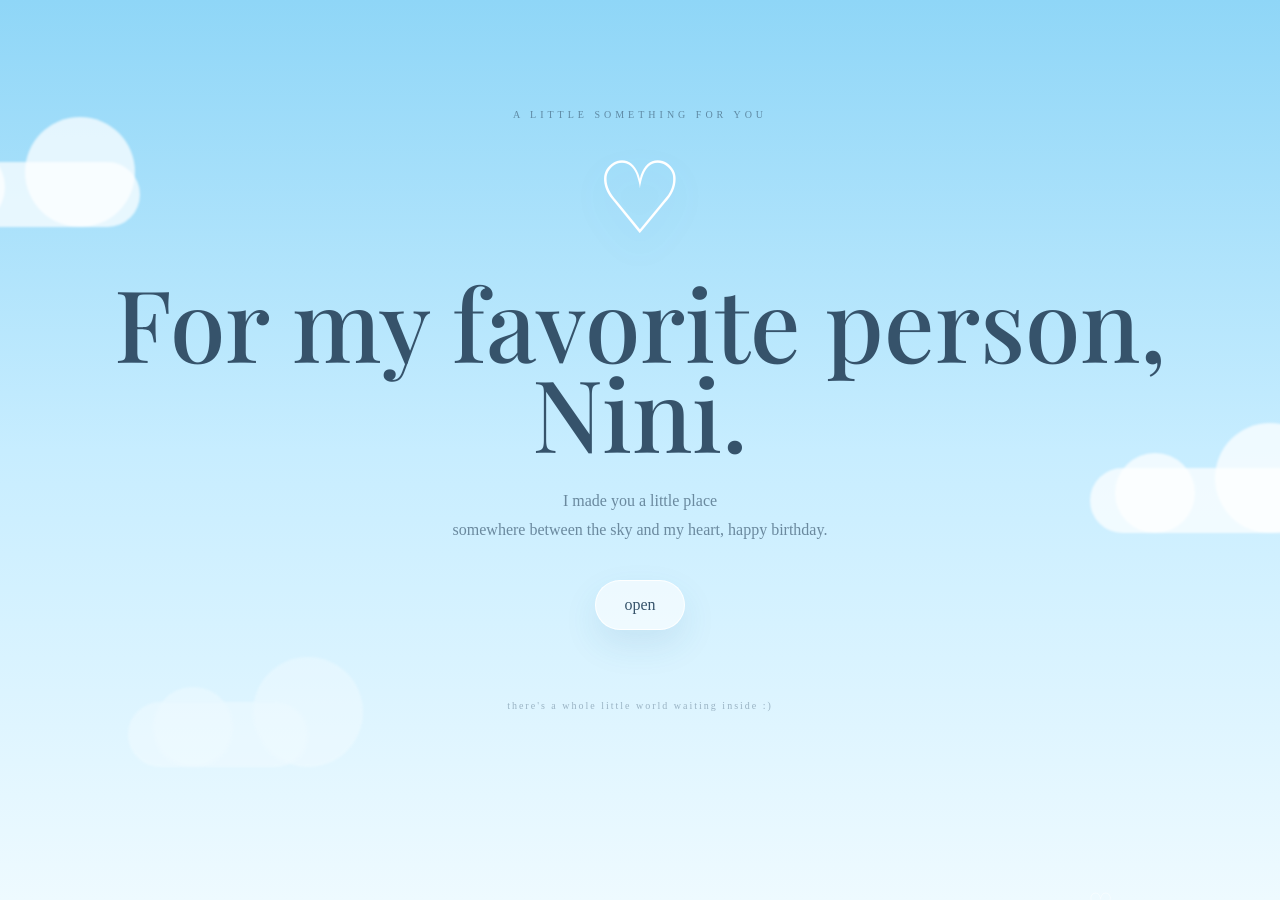
==== index.html @ b7150b72 "Add files via upload" ====
<!DOCTYPE html>
<html lang="en">
<head>
    <meta charset="UTF-8">
    <meta name="viewport" content="width=device-width, initial-scale=1.0">

    <title>Dearest, Nini.</title>

    <link rel="preconnect" href="https://fonts.googleapis.com">
    <link rel="preconnect" href="https://fonts.gstatic.com" crossorigin>

    <link href="https://fonts.googleapis.com/css2?family=DM+Sans:wght@400;500;600&family=Playfair+Display:ital,wght@400;500;600&display=swap" rel="stylesheet">

    <link rel="stylesheet" href="style.css">
</head>

<body class="opening-page">

    <div class="sky-background">
        <div class="cloud cloud-a"></div>
        <div class="cloud cloud-b"></div>
        <div class="cloud cloud-c"></div>
    </div>




    <main class="opening">

        <p class="tiny-text">a little something for you</p>

        <div class="opening-heart">
            ♡
        </div>

        <h1>
            For my favorite person,<br>
            Nini.
        </h1>

        <p class="opening-subtitle">
            I made you a little place<br>
            somewhere between the sky and my heart, happy birthday.
        </p>


        <a href="songs.html" class="open-button">
            open 
        </a>

        <p class="scroll-hint">
            there's a whole little world waiting inside :)
        </p>

    </main>


    <div class="floating-hearts">
        <span>♡</span>
        <span>♡</span>
        <span>♡</span>
    </div>

</body>
</html>
---- style.css ----
/* ========================================
   RESET
======================================== */

* {
    margin: 0;
    padding: 0;
    box-sizing: border-box;
}

html {
    scroll-behavior: smooth;
}

body {
    min-height: 100vh;

    font-family: "DM Sans", sans-serif;

    color: #183b56;

    background:
        linear-gradient(
            180deg,
            #91d7f7,
            #d9f3ff 65%,
            #eefaff
        );

    overflow-x: hidden;
}

a {
    color: inherit;
    text-decoration: none;
}

button {
    font-family: inherit;
    cursor: pointer;
}


/* ========================================
   SKY BACKGROUND
======================================== */

.sky-background {
    position: fixed;
    inset: 0;

    z-index: -10;

    overflow: hidden;

    background:
        linear-gradient(
            180deg,
            #8fd6f7 0%,
            #c7edff 50%,
            #eefaff 100%
        );
}

.cloud {
    position: absolute;

    width: 240px;
    height: 65px;

    border-radius: 100px;

    background: rgba(255,255,255,.62);

    filter: blur(.5px);
}

.cloud::before,
.cloud::after {
    content: "";

    position: absolute;

    border-radius: 50%;

    background: inherit;
}

.cloud::before {
    width: 100px;
    height: 100px;

    left: 45px;
    bottom: 18px;
}

.cloud::after {
    width: 75px;
    height: 75px;

    left: 125px;
    bottom: 12px;
}

.cloud-a {
    top: 18%;
    left: -100px;

    animation:
        cloudMove 38s linear infinite;
}

.cloud-b {
    top: 52%;
    right: -120px;

    width: 310px;

    animation:
        cloudMoveReverse 45s linear infinite;
}

.cloud-c {
    top: 78%;
    left: 10%;

    width: 180px;

    opacity: .4;

    animation:
        cloudMove 55s linear infinite;
}

@keyframes cloudMove {

    from {
        transform: translateX(-20vw);
    }

    to {
        transform: translateX(120vw);
    }

}

@keyframes cloudMoveReverse {

    from {
        transform: translateX(20vw);
    }

    to {
        transform: translateX(-120vw);
    }

}


/* ========================================
   TYPOGRAPHY
======================================== */

h1,
h2,
h3 {
    font-family: "Playfair Display", serif;

    font-weight: 500;
}

.tiny-text {
    text-transform: uppercase;

    letter-spacing: 4px;

    font-size: 10px;

    opacity: .6;
}

.page-heading {
    margin-bottom: 50px;
}

.page-heading > p:first-child {
    text-transform: uppercase;

    letter-spacing: 3px;

    font-size: 11px;

    opacity: .6;

    margin-bottom: 20px;
}

.page-heading h1 {
    font-size: clamp(45px, 7vw, 75px);

    line-height: .98;
}

.page-heading small {
    display: block;

    margin-top: 20px;

    opacity: .55;
}

.center {
    text-align: center;
}


/* ========================================
   NAVIGATION
======================================== */

nav {
    position: relative;

    z-index: 20;

    width: 90%;
    max-width: 1200px;

    margin: auto;

    padding: 28px 0;

    display: flex;

    justify-content: space-between;

    align-items: center;
}

.logo {
    font-family: "Playfair Display", serif;

    font-size: 22px;

    font-style: italic;
}

.page-number {
    font-size: 10px;

    letter-spacing: 2px;

    opacity: .5;
}


/* ========================================
   OPENING PAGE
======================================== */

.opening-page {
    min-height: 100vh;
}

.opening {
    min-height: calc(100vh - 80px);

    display: flex;

    flex-direction: column;

    justify-content: center;

    align-items: center;

    text-align: center;

    padding: 30px;
}

.opening-heart {
    margin: 20px 0;

    font-size: 100px;

    color: white;

    animation:
        floatHeart 4s ease-in-out infinite;

    text-shadow:
        0 15px 40px rgba(46,130,170,.2);
}

@keyframes floatHeart {

    0%,100% {
        transform: translateY(0);
    }

    50% {
        transform: translateY(-15px);
    }

}

.opening h1 {
    font-size: clamp(55px, 8vw, 100px);

    line-height: .9;
}

.opening-subtitle {
    margin-top: 30px;

    line-height: 1.8;

    opacity: .65;
}

.open-button {
    margin-top: 35px;

    padding: 15px 28px;

    border-radius: 50px;

    background: rgba(255,255,255,.6);

    border: 1px solid rgba(255,255,255,.9);

    box-shadow:
        0 15px 35px rgba(40,110,150,.1);

    transition: .3s;
}

.open-button:hover {
    background: white;

    transform: translateY(-4px);
}

.scroll-hint {
    margin-top: 70px;

    font-size: 10px;

    letter-spacing: 2px;

    opacity: .4;
}


/* ========================================
   FLOATING HEARTS
======================================== */

.floating-hearts span {
    position: fixed;

    color: rgba(255,255,255,.65);

    font-size: 28px;

    animation:
        floatUp 8s linear infinite;
}

.floating-hearts span:nth-child(1) {
    left: 15%;
    bottom: -30px;
}

.floating-hearts span:nth-child(2) {
    left: 70%;
    bottom: -40px;

    animation-delay: 3s;
}

.floating-hearts span:nth-child(3) {
    left: 85%;
    bottom: -20px;

    animation-delay: 5s;
}

@keyframes floatUp {

    from {
        transform: translateY(0);
        opacity: 0;
    }

    20% {
        opacity: .7;
    }

    100% {
        transform: translateY(-100vh);
        opacity: 0;
    }

}


/* ========================================
   LETTER
======================================== */

.letter-page {
    min-height: calc(100vh - 90px);

    display: flex;

    flex-direction: column;

    align-items: center;

    justify-content: center;

    padding: 60px 20px;
}

.letter-paper {
    width: min(700px, 95%);

    padding: 65px;

    background:
        rgba(255,255,255,.75);

    box-shadow:
        0 35px 80px rgba(39,111,150,.13);

    position: relative;

    animation:
        paperAppear 1s ease;
}

@keyframes paperAppear {

    from {
        opacity: 0;
        transform: translateY(30px) rotate(-1deg);
    }

    to {
        opacity: 1;
        transform: translateY(0) rotate(0);
    }

}

.paper-decoration {
    position: absolute;

    top: 25px;
    right: 30px;

    font-size: 28px;

    color: #68b6dc;
}

.letter-date {
    text-transform: uppercase;

    letter-spacing: 3px;

    font-size: 9px;

    opacity: .45;
}

.letter-paper h1 {
    font-size: 50px;

    margin: 30px 0;
}

.letter-content p {
    line-height: 2;

    opacity: .7;

    margin-bottom: 20px;
}

.signature {
    margin-top: 40px;

    font-family: "Playfair Display", serif;

    font-style: italic;

    font-size: 20px;
}

.next-page {
    margin-top: 60px;
    font-size: 12px;
    letter-spacing: 2px;
    opacity: .65;
    transition: .3s;
    
    /* Tambahkan dua baris ini agar teks ke tengah */
    display: block;
    text-align: center;
}

.next-page:hover {
    opacity: 1;
    transform: translateX(5px); /* Efek geser ke kanan saat di-hover tetap jalan */
}


/* ========================================
   SONG PAGE
======================================== */

.song-page {
    width: min(1100px, 90%);

    margin: auto;

    padding: 70px 0 100px;
}

.record-player {
    display: grid;

    grid-template-columns: 1fr 1fr;

    gap: 70px;

    align-items: center;

    padding: 50px;

    background: rgba(255,255,255,.38);

    border: 1px solid rgba(255,255,255,.75);

    border-radius: 30px;

    backdrop-filter: blur(15px);

    box-shadow:
        0 30px 70px rgba(35,105,145,.1);
}


/* TURNTABLE */

.turntable {
    min-height: 430px;

    position: relative;

    display: flex;

    align-items: center;

    justify-content: center;
}

.vinyl {
    width: 340px;
    height: 340px;

    border-radius: 50%;

    position: relative;

    background:
        repeating-radial-gradient(
            circle,
            #152c39 0px,
            #152c39 2px,
            #273e49 3px,
            #152c39 5px
        );

    box-shadow:
        0 25px 50px rgba(0,0,0,.25);
}

.vinyl.playing {
    animation:
        spin 4s linear infinite;
}

@keyframes spin {

    to {
        transform: rotate(360deg);
    }

}

.record-label {
    position: absolute;

    width: 105px;
    height: 105px;

    border-radius: 50%;

    top: 50%;
    left: 50%;

    transform: translate(-50%, -50%);

    background:
        radial-gradient(
            circle,
            #b7eaff,
            #5aaed7
        );

    border: 8px solid #1a303c;

    display: flex;

    justify-content: center;

    align-items: center;

    color: white;

    font-size: 35px;
}

.needle {
    position: absolute;

    width: 7px;
    height: 165px;

    top: 25px;
    right: 70px;

    background: #edfaff;

    border-radius: 10px;

    transform:
        rotate(25deg);

    transform-origin: top;

    box-shadow:
        2px 3px 12px rgba(0,0,0,.25);
}

.needle-head {
    position: absolute;

    bottom: -4px;
    left: -3px;

    width: 13px;
    height: 13px;

    border-radius: 50%;

    background: #3e92ba;
}


/* MUSIC INFO */

.playing-label {
    font-size: 9px;
text-align: center;
    letter-spacing: 3px;

    opacity: .5;
}

.music-info h2 {
    font-size: 40px;
text-align: center;
    margin-top: 8px;
}

#songArtist {
    opacity: .55;
text-align: center;
    margin-top: 5px;
}

.music-controls {
    display: flex;

    align-items: center;

    gap: 15px;

    justify-content: center; 

    margin: 30px 0;
}

.music-controls button {
    width: 45px;
    height: 45px;

    border-radius: 50%;

    border: 1px solid rgba(24,59,86,.2);

    background: rgba(255,255,255,.4);

    color: #183b56;
}

.music-controls .big-play {
    width: 60px;
    height: 60px;
}

.music-controls button:hover {
    background: white;

    transform: scale(1.05);
}

.track {
    display: flex;

    gap: 20px;

    padding: 16px 0;

    border-bottom:
        1px solid rgba(24,59,86,.12);

    cursor: pointer;

    transition: .3s;
}

.track > span {
    opacity: .4;

    font-size: 11px;
}

.track div {
    display: flex;

    flex-direction: column;

    gap: 3px;
}

.track strong {
    font-size: 13px;
}

.track small {
    font-size: 10px;

    opacity: .5;
}

.track.active {
    color: #2185b8;
}


.photos-page {
    width: min(1100px, 92%);

    margin: auto;

    padding: 0px 0 100px;

    display: flex;
    flex-direction: column;
    align-items: center;
}

.photo-wall {
    min-height: 420px;
    width: 100%;
    position: relative;
}


.photo-card {
    position: absolute;

    width: 220px;

    background: white;

    padding: 10px 10px 20px;

    box-shadow:
        0 20px 40px rgba(38,103,135,.15);

    cursor: pointer;

    transition:
        transform .4s,
        z-index .2s;

    animation:
        photoAppear .8s ease both;
}

.photo-card img {
    width: 100%;

    aspect-ratio: 1;

    object-fit: cover;

    display: block;
}

.photo-card p {
    font-family: "Playfair Display", serif;

    text-align: center;

    margin-top: 12px;

    font-style: italic;

    font-size: 14px;
}

.photo-card:hover {
    transform:
        scale(1.08)
        rotate(0deg) !important;

    z-index: 10;
}

.photo-1 {
    left: 12%;
    top: 50px;

    transform: rotate(-7deg);
}

.photo-2 {
    left: 40%;
    top: 90px;

    transform: rotate(4deg);
}

.photo-3 {
    right: 12%;
    top: 40px;

    transform: rotate(7deg);
}


/* ONLY affects the There's More position on this photo page */

.photos-page > .next-page {
    margin-top: 20px;
    align-self: center;
}


@keyframes photoAppear {

    from {
        opacity: 0;
        transform: translateY(40px) rotate(0);
    }

    to {
        opacity: 1;
    }

}


/* IMAGE MODAL */

.image-modal {
    position: fixed;

    inset: 0;

    background: rgba(20,60,80,.8);

    backdrop-filter: blur(8px);

    z-index: 100;

    display: none;

    align-items: center;

    justify-content: center;

    padding: 30px;
}

.image-modal.show {
    display: flex;
}

.image-modal img {
    max-width: 90%;
    max-height: 85vh;

    object-fit: contain;

    box-shadow:
        0 30px 80px rgba(0,0,0,.3);
}

.image-modal button {
    position: absolute;

    top: 25px;
    right: 30px;

    border: none;

    background: none;

    color: white;

    font-size: 35px;
}
/* ========================================
   REASONS
======================================== */

.reasons-page {
    width: min(1000px, 90%);

    margin: auto;

    padding: 70px 0 100px;
}

.reason-clouds {
    display: grid;

    grid-template-columns:
        repeat(5, 1fr);

    gap: 40px;

    margin-top: 60px;
}

.reason-cloud {
    width: 125px;
    height: 80px;

    margin: auto;

    border: none;

    position: relative;

    background: white;

    border-radius: 60px;

    box-shadow:
        0 15px 30px rgba(40,120,160,.12);

    transition: .3s;
}

.reason-cloud::before,
.reason-cloud::after {
    content: "";

    position: absolute;

    background: white;

    border-radius: 50%;
}

.reason-cloud::before {
    width: 55px;
    height: 55px;

    left: 22px;
    top: -20px;
}

.reason-cloud::after {
    width: 45px;
    height: 45px;

    right: 20px;
    top: -12px;
}

.reason-cloud span {
    position: relative;

    z-index: 3;

    font-size: 11px;

    letter-spacing: 2px;

    color: #3c94bd;
}

.reason-cloud:hover {
    transform:
        translateY(-10px)
        scale(1.05);
}


/* REASON POPUP */

.reason-popup {
    position: fixed;

    inset: 0;

    background: rgba(25,80,105,.35);

    backdrop-filter: blur(8px);

    z-index: 100;

    display: none;

    flex-direction: column;

    justify-content: center;

    align-items: center;

    text-align: center;

    padding: 30px;
}

.reason-popup.show {
    display: flex;
}

.reason-popup > button {
    position: absolute;

    top: 25px;
    right: 30px;

    border: none;

    background: none;

    font-size: 35px;

    color: white;
}

#reasonNumber {
    font-size: 11px;

    letter-spacing: 3px;

    color: white;

    opacity: .7;
}

.reason-popup h2 {
    color: white;

    font-size: 55px;

    margin: 20px 0;
}

.reason-popup p {
    color: white;

    max-width: 500px;

    line-height: 1.8;

    opacity: .85;
}


/* =========================
   GLOBAL
========================= */

* {
    margin: 0;
    padding: 0;
    box-sizing: border-box;
}

html {
    scroll-behavior: smooth;
}

body {
    font-family: Georgia, "Times New Roman", serif;
    color: #36536b;
    overflow-x: hidden;
}

button {
    font-family: inherit;
    cursor: pointer;
}


/* =========================
   GAME PAGE
========================= */

.game-page {
    min-height: 100vh;

    background:
        radial-gradient(
            circle at 20% 20%,
            rgba(255,255,255,.75),
            transparent 25%
        ),
        radial-gradient(
            circle at 80% 10%,
            rgba(255,255,255,.5),
            transparent 22%
        ),
        linear-gradient(
            180deg,
            #a9dcf5 0%,
            #c5e9f8 45%,
            #e5f6fc 100%
        );

    display: flex;
    justify-content: center;
    align-items: center;

    position: relative;

    padding: 60px 20px;
}


/* =========================
   CLOUDS
========================= */

.cloud {
    position: fixed;

    background: rgba(255,255,255,.72);

    border-radius: 100px;

    filter: blur(1px);

    z-index: 0;

    pointer-events: none;
}

.cloud::before,
.cloud::after {
    content: "";

    position: absolute;

    background: inherit;

    border-radius: 50%;
}

.cloud::before {
    width: 80px;
    height: 80px;

    left: 25px;
    bottom: 0;
}

.cloud::after {
    width: 110px;
    height: 110px;

    right: 25px;
    bottom: 0;
}

.cloud-1 {
    width: 190px;
    height: 55px;

    top: 12%;
    left: -30px;

    animation: cloudMove 22s linear infinite;
}

.cloud-2 {
    width: 240px;
    height: 65px;

    top: 65%;
    right: -80px;

    animation: cloudMoveReverse 28s linear infinite;
}

.cloud-3 {
    width: 160px;
    height: 50px;

    bottom: 8%;
    left: 15%;

    opacity: .5;

    animation: cloudMove 30s linear infinite;
}

@keyframes cloudMove {

    0% {
        transform: translateX(-30px);
    }

    50% {
        transform: translateX(80px);
    }

    100% {
        transform: translateX(-30px);
    }

}

@keyframes cloudMoveReverse {

    0% {
        transform: translateX(40px);
    }

    50% {
        transform: translateX(-100px);
    }

    100% {
        transform: translateX(40px);
    }

}


/* =========================
   MAIN CONTAINER
========================= */

.game-container {
    width: min(850px, 100%);

    text-align: center;

    position: relative;

    z-index: 2;
}


/* =========================
   HEADER
========================= */

.game-header {
    margin-bottom: 25px;
}

.tiny-label {
    font-size: 11px;

    letter-spacing: 4px;

    color: #6689a0;

    margin-bottom: 12px;
}

.game-header h1 {
    font-size: clamp(36px, 6vw, 58px);

    font-weight: normal;

    color: #31516a;

    margin-bottom: 15px;
}

.game-intro {
    max-width: 560px;

    margin: 0 auto 10px;

    font-size: 17px;

    line-height: 1.8;

    color: #54738a;
}

.game-instruction {
    font-size: 15px;

    color: #52728a;
}


/* =========================
   SCORE CARD
========================= */

.score-card {
    width: min(430px, 100%);

    margin: 25px auto 18px;

    display: flex;

    justify-content: center;

    gap: 50px;

    background: rgba(255,255,255,.68);

    border: 1px solid rgba(255,255,255,.8);

    border-radius: 20px;

    padding: 16px 25px;

    box-shadow:
        0 10px 30px rgba(66,119,150,.12);

    backdrop-filter: blur(8px);
}

.score-item {
    display: flex;

    align-items: baseline;

    gap: 5px;
}

.score-label {
    font-size: 10px;

    letter-spacing: 2px;

    color: #7894a7;

    margin-right: 3px;
}

.score-item > span:nth-child(2) {
    font-size: 27px;

    color: #365a72;
}

.score-max {
    font-size: 12px;

    color: #8aa1b1;
}


/* =========================
   PROGRESS BAR
========================= */

.progress-wrapper {
    width: min(600px, 100%);

    margin: 0 auto 22px;
}

.progress-text {
    display: flex;

    justify-content: space-between;

    font-size: 12px;

    color: #69879a;

    margin-bottom: 7px;
}

.progress-bar {
    height: 8px;

    background: rgba(255,255,255,.65);

    border-radius: 20px;

    overflow: hidden;
}

#progressFill {
    width: 0%;

    height: 100%;

    background: linear-gradient(
        90deg,
        #83bfdc,
        #6baed0
    );

    border-radius: 20px;

    transition: width .3s ease;
}


/* =========================
   GAME AREA
========================= */

.game-area {
    width: 100%;

    height: 420px;

    position: relative;

    overflow: hidden;

    border-radius: 28px;

    background:
        linear-gradient(
            180deg,
            rgba(255,255,255,.32),
            rgba(255,255,255,.58)
        );

    border: 1px solid rgba(255,255,255,.75);

    box-shadow:
        0 20px 50px rgba(53,105,137,.14),
        inset 0 1px rgba(255,255,255,.8);
}


/* =========================
   GAME START MESSAGE
========================= */

.game-message {
    position: absolute;

    left: 50%;
    top: 50%;

    transform: translate(-50%, -50%);

    width: min(400px, 85%);

    background: rgba(255,255,255,.86);

    padding: 35px 30px;

    border-radius: 25px;

    box-shadow:
        0 15px 40px rgba(58,106,132,.15);

    z-index: 5;
}

.game-message-icon {
    font-size: 45px;

    color: #6da9c8;

    margin-bottom: 8px;
}

.game-message h2 {
    font-size: 30px;

    font-weight: normal;

    color: #365a72;

    margin-bottom: 12px;
}

.game-message p {
    color: #68869a;

    font-size: 15px;

    line-height: 1.7;

    margin-bottom: 20px;
}


/* =========================
   GAME BUTTON
========================= */

.game-button {
    border: none;

    background: #6da9c8;

    color: white;

    padding: 13px 27px;

    border-radius: 50px;

    font-size: 14px;

    transition:
        transform .2s ease,
        background .2s ease,
        box-shadow .2s ease;
}

.game-button:hover {
    transform: translateY(-2px);

    background: #5b99ba;

    box-shadow:
        0 8px 20px rgba(76,137,169,.25);
}

.game-button:active {
    transform: scale(.96);
}


/* =========================
   FALLING HEARTS
========================= */

.falling-heart {
    position: absolute;

    font-size: 30px;

    color: #72afd0;

    user-select: none;

    cursor: pointer;

    z-index: 3;

    animation:
        heartFall linear forwards,
        heartFloat 1.2s ease-in-out infinite;

    filter:
        drop-shadow(
            0 4px 5px rgba(60,120,150,.18)
        );

    transition:
        transform .15s ease;
}

.falling-heart:hover {
    transform: scale(1.3);
}

@keyframes heartFall {

    from {
        top: -50px;
    }

    to {
        top: calc(100% + 50px);
    }

}

@keyframes heartFloat {

    0% {
        margin-left: 0;
    }

    50% {
        margin-left: 7px;
    }

    100% {
        margin-left: 0;
    }

}


/* =========================
   HEART POP ANIMATION
========================= */

.heart-pop {
    animation: heartPop .25s ease forwards !important;
}

@keyframes heartPop {

    0% {
        transform: scale(1);
        opacity: 1;
    }

    50% {
        transform: scale(1.7);
        opacity: .8;
    }

    100% {
        transform: scale(0);
        opacity: 0;
    }

}


/* =========================
   CONTINUE SECTION
========================= */

.continue-section {
    margin-top: 25px;

    min-height: 90px;

    display: flex;

    flex-direction: column;

    align-items: center;

    justify-content: center;
}

.locked-message {
    font-size: 13px;

    color: #7893a4;

    margin-bottom: 12px;

    transition: .3s ease;
}

.reward-button {
    border: none;

    border-radius: 50px;

    padding: 14px 30px;

    font-size: 14px;

    transition: .3s ease;
}

.reward-button.locked {
    background: rgba(255,255,255,.55);

    color: #9aabb6;

    cursor: not-allowed;

    border: 1px solid rgba(255,255,255,.7);
}

.reward-button.unlocked {
    background: #5f9fbe;

    color: white;

    cursor: pointer;

    box-shadow:
        0 8px 25px rgba(71,126,157,.25);

    animation: unlockPulse 2s infinite;
}

.reward-button.unlocked:hover {
    transform: translateY(-3px);

    box-shadow:
        0 12px 30px rgba(71,126,157,.3);
}

@keyframes unlockPulse {

    0%,
    100% {
        box-shadow:
            0 8px 25px rgba(71,126,157,.25);
    }

    50% {
        box-shadow:
            0 8px 35px rgba(71,126,157,.45);
    }

}


/* =========================
   CONGRATS POPUP
========================= */

.popup-overlay {
    position: fixed;

    inset: 0;

    background: rgba(35,76,100,.38);

    backdrop-filter: blur(8px);

    display: none;

    align-items: center;

    justify-content: center;

    padding: 20px;

    z-index: 100;
}

.popup-overlay.show {
    display: flex;

    animation: popupFade .3s ease;
}

@keyframes popupFade {

    from {
        opacity: 0;
    }

    to {
        opacity: 1;
    }

}

.congrats-popup {
    width: min(470px, 100%);

    background:
        linear-gradient(
            145deg,
            rgba(255,255,255,.98),
            rgba(240,249,253,.98)
        );

    border-radius: 30px;

    padding: 42px 35px;

    text-align: center;

    box-shadow:
        0 30px 80px rgba(30,76,102,.25);

    animation: popupAppear .45s cubic-bezier(.2,.8,.2,1);
}

@keyframes popupAppear {

    from {
        opacity: 0;

        transform:
            translateY(25px)
            scale(.9);
    }

    to {
        opacity: 1;

        transform:
            translateY(0)
            scale(1);
    }

}

.popup-heart {
    font-size: 65px;

    color: #70aece;

    margin-bottom: 5px;

    animation: heartBounce 1.2s ease infinite;
}

@keyframes heartBounce {

    0%,
    100% {
        transform: scale(1);
    }

    50% {
        transform: scale(1.12);
    }

}

.popup-small {
    font-size: 10px;

    letter-spacing: 4px;

    color: #7694a6;

    margin-bottom: 12px;
}

.congrats-popup h2 {
    font-size: 34px;

    font-weight: normal;

    color: #35576d;

    margin-bottom: 15px;
}

.congrats-popup > p {
    font-size: 16px;

    color: #55758a;

    line-height: 1.7;
}

.popup-message {
    margin: 15px auto 25px;

    font-size: 14px !important;

    max-width: 350px;
}


/* =========================
   SUCCESS STATE
========================= */

.game-complete .game-area {
    box-shadow:
        0 20px 60px rgba(72,130,160,.2),
        inset 0 0 40px rgba(255,255,255,.4);
}

.game-complete .locked-message {
    color: #5e91aa;
}


/* =========================
   RESPONSIVE
========================= */

@media (max-width: 600px) {

    .game-page {
        padding: 40px 15px;
    }

    .game-header h1 {
        font-size: 39px;
    }

    .game-intro {
        font-size: 15px;
    }

    .score-card {
        gap: 25px;
    }

    .game-area {
        height: 390px;
    }

    .game-message {
        padding: 28px 22px;
    }

    .congrats-popup {
        padding: 35px 25px;
    }

    .congrats-popup h2 {
        font-size: 29px;
    }

}
/* ========================================
   FINAL PAGE
======================================== */

.final-page {
    color: #dff5ff;

    background: #102f47;
}

.night-sky {
    position: fixed;

    inset: 0;

    z-index: -5;

    background:
        radial-gradient(
            circle at 50% 40%,
            #2b6688,
            #102f47 65%
        );
}

.moon {
    position: absolute;

    width: 180px;
    height: 180px;

    border-radius: 50%;

    background: #e9f8ff;

    right: 13%;
    top: 13%;

    box-shadow:
        0 0 80px rgba(200,240,255,.35);
}

.night-stars {
    position: absolute;

    inset: 0;

    text-align: center;

    padding-top: 8%;

    font-size: 20px;

    line-height: 5;

    color: rgba(255,255,255,.7);
}

.final-content {
    min-height: 100vh;

    display: flex;

    flex-direction: column;

    align-items: center;

    justify-content: center;

    text-align: center;

    position: relative;

    z-index: 2;

    padding: 30px;
}

.final-heart {
    font-size: 100px;

    margin: 20px;

    animation:
        floatHeart 4s ease-in-out infinite;
}

.final-content h1 {
    font-size: clamp(42px, 7vw, 75px);

    line-height: 1;

    font-weight: 400;
}

.final-message {
    font-family: "Playfair Display", serif;

    font-size: 28px;

    font-style: italic;

    margin-top: 30px;

    color: #aee4fa;
}

.final-small {
    margin-top: 30px;

    opacity: .6;
}

.restart-button {
    margin-top: 45px;

    padding: 13px 25px;

    border: 1px solid rgba(255,255,255,.3);

    border-radius: 50px;

    transition: .3s;
}

.restart-button:hover {
    background: rgba(255,255,255,.1);

    transform: translateY(-3px);
}

.final-footer {
    position: absolute;

    bottom: 25px;

    width: 100%;

    text-align: center;

    font-size: 10px;

    letter-spacing: 2px;

    opacity: .35;
}


/* ========================================
   MOBILE
======================================== */

@media (max-width: 800px) {

    nav {
        padding: 20px 0;
    }

    .opening h1 {
        font-size: 55px;
    }

    .letter-paper {
        padding: 40px 30px;
    }

    .letter-paper h1 {
        font-size: 40px;
    }

    .record-player {
        grid-template-columns: 1fr;

        padding: 25px;

        gap: 20px;
    }

    .turntable {
        min-height: 350px;
    }

    .vinyl {
        width: 270px;
        height: 270px;
    }

    .needle {
        right: 30px;
    }

    .reason-clouds {
        grid-template-columns:
            repeat(2, 1fr);

        gap: 45px 20px;
    }

    .photo-wall {
        min-height: 1050px;
    }

    .photo-card {
        width: 160px;
    }

    .photo-1 {
        left: 2%;
        top: 20px;
    }

    .photo-2 {
        right: 2%;
        left: auto;
        top: 100px;
    }

    .photo-3 {
        left: 25%;
        right: auto;
        top: 300px;
    }

    .photo-4 {
        left: 3%;
        top: 530px;
    }

    .photo-5 {
        left: auto;
        right: 3%;
        top: 600px;
    }

    .photo-6 {
        left: 25%;
        right: auto;
        top: 800px;
    }

    #gameArea {
        height: 380px;
    }

    .moon {
        width: 120px;
        height: 120px;

        right: 8%;
        top: 10%;
    }

}

@media (max-width: 450px) {

    .opening h1 {
        font-size: 47px;
    }

    .opening-heart {
        font-size: 75px;
    }

    .page-heading h1 {
        font-size: 43px;
    }

    .vinyl {
        width: 230px;
        height: 230px;
    }

    .record-label {
        width: 75px;
        height: 75px;
    }

    .reason-cloud {
        width: 110px;
    }

    .reason-popup h2 {
        font-size: 40px;
    }

}
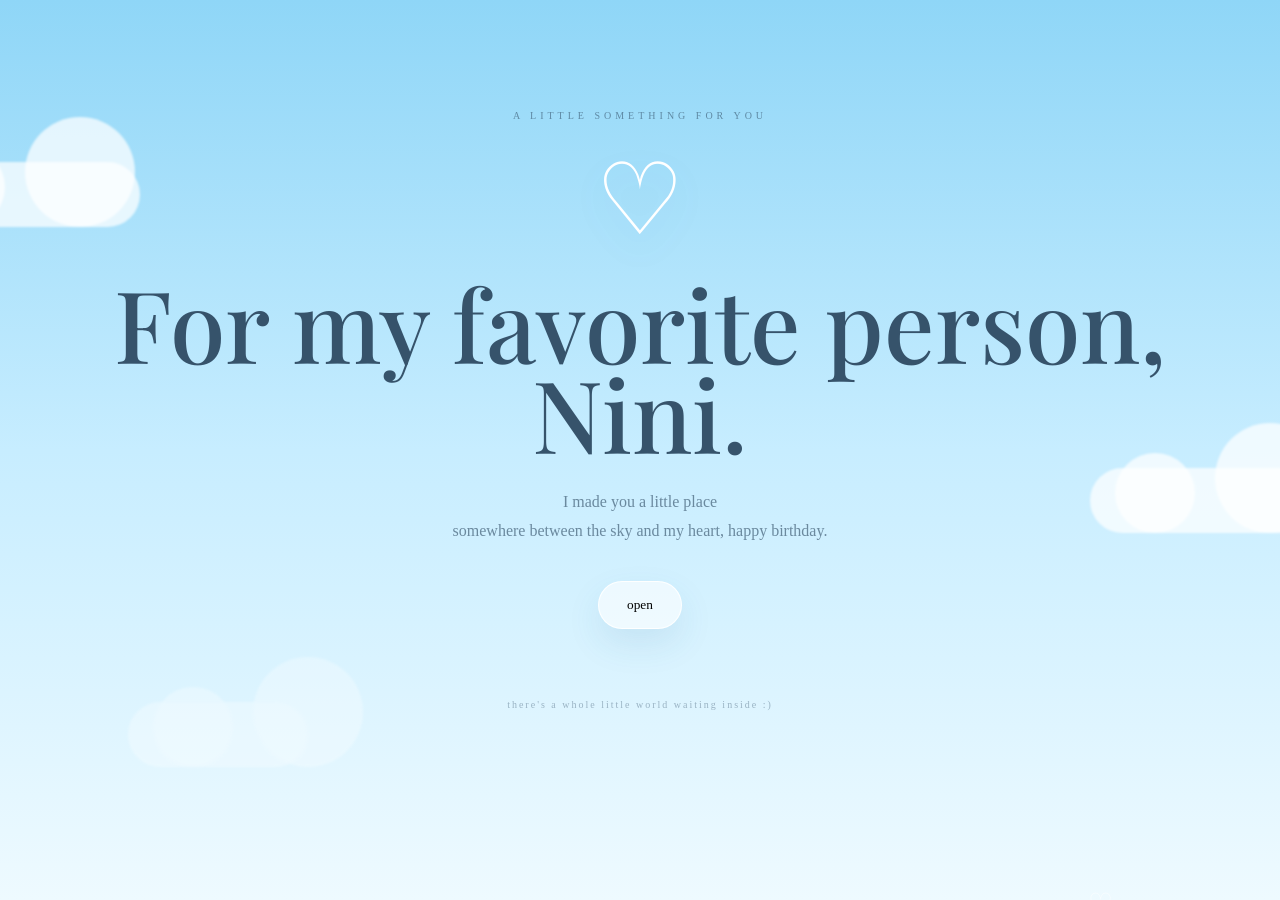
==== commit d5cd4763: "Update index.html" ====
--- a/index.html
+++ b/index.html
@@ -12,6 +12,45 @@
     <link href="https://fonts.googleapis.com/css2?family=DM+Sans:wght@400;500;600&family=Playfair+Display:ital,wght@400;500;600&display=swap" rel="stylesheet">
 
     <link rel="stylesheet" href="style.css">
+
+    <style>
+        /* ==========================================
+           PERSISTENT PAGE SHELL
+        ========================================== */
+
+        #pageFrame {
+            position: fixed;
+            inset: 0;
+            width: 100%;
+            height: 100%;
+            border: none;
+            z-index: 20;
+            display: none;
+            background: transparent;
+        }
+
+        #openingContent {
+            position: relative;
+            z-index: 10;
+        }
+
+        #musicPlayer {
+            display: none;
+        }
+
+        body.inside-page {
+            overflow: hidden;
+        }
+
+        body.inside-page #openingContent,
+        body.inside-page > .floating-hearts {
+            display: none;
+        }
+
+        body.inside-page #pageFrame {
+            display: block;
+        }
+    </style>
 </head>
 
 <body class="opening-page">
@@ -23,11 +62,15 @@
     </div>
 
 
-
-
-    <main class="opening">
-
-        <p class="tiny-text">a little something for you</p>
+    <!-- ==========================================
+         ORIGINAL OPENING PAGE
+    =========================================== -->
+
+    <main class="opening" id="openingContent">
+
+        <p class="tiny-text">
+            a little something for you
+        </p>
 
         <div class="opening-heart">
             ♡
@@ -43,10 +86,12 @@
             somewhere between the sky and my heart, happy birthday.
         </p>
 
-
-        <a href="songs.html" class="open-button">
-            open 
-        </a>
+        <button
+            class="open-button"
+            onclick="openWebsite()"
+        >
+            open
+        </button>
 
         <p class="scroll-hint">
             there's a whole little world waiting inside :)
@@ -61,5 +106,591 @@
         <span>♡</span>
     </div>
 
+
+    <!-- ==========================================
+         ALL OTHER PAGES LOAD INSIDE HERE
+         
+         This iframe stays alive.
+         The music is NOT inside the iframe.
+    =========================================== -->
+
+    <iframe
+        id="pageFrame"
+        src=""
+        title="Website content">
+    </iframe>
+
+
+    <!-- ==========================================
+         PERSISTENT MUSIC PLAYER
+         
+         IMPORTANT:
+         This audio element belongs to index.html
+         and therefore survives page navigation.
+    =========================================== -->
+
+    <audio
+        id="persistentAudio"
+        preload="auto">
+    </audio>
+
+
+    <script>
+
+        /* ==========================================
+           SONGS
+        =========================================== */
+
+        const songs = [
+            {
+                title: "Swear It Again",
+                artist: "Westlife",
+                file: "song1.mp3"
+            },
+            {
+                title: "Best Part Of Me",
+                artist: "Ed Sheeran ft. YEBBA",
+                file: "music/song2.mp3"
+            },
+            {
+                title: "Last Night On Earth",
+                artist: "Green Day",
+                file: "music/song3.mp3"
+            }
+        ];
+
+
+        let currentSong = 0;
+
+        const persistentAudio =
+            document.getElementById("persistentAudio");
+
+
+        /* ==========================================
+           OPEN WEBSITE
+        ========================================== */
+
+        function openWebsite() {
+
+            document.body.classList.add(
+                "inside-page"
+            );
+
+            navigateTo("songs.html");
+
+        }
+
+
+        /* ==========================================
+           NAVIGATE BETWEEN PAGES
+        ========================================== */
+
+        function navigateTo(page) {
+
+            const frame =
+                document.getElementById("pageFrame");
+
+            if (!frame) return;
+
+            frame.src = page;
+
+        }
+
+
+        /* ==========================================
+           MUSIC FUNCTIONS
+        ========================================== */
+
+        function loadMusic(index) {
+
+            if (
+                index < 0 ||
+                index >= songs.length
+            ) {
+                index = 0;
+            }
+
+            currentSong = index;
+
+            persistentAudio.src =
+                songs[index].file;
+
+            persistentAudio.load();
+
+            saveMusicState();
+
+        }
+
+
+        function playMusic() {
+
+            persistentAudio.play()
+                .then(() => {
+
+                    sendMusicState();
+
+                })
+                .catch(error => {
+
+                    console.log(
+                        "Music playback was blocked:",
+                        error
+                    );
+
+                    sendMusicState();
+
+                });
+
+        }
+
+
+        function pauseMusic() {
+
+            persistentAudio.pause();
+
+            sendMusicState();
+
+        }
+
+
+        function togglePersistentMusic() {
+
+            if (
+                persistentAudio.paused
+            ) {
+
+                playMusic();
+
+            } else {
+
+                pauseMusic();
+
+            }
+
+        }
+
+
+        function selectPersistentSong(index) {
+
+            loadMusic(index);
+
+            persistentAudio.currentTime = 0;
+
+            playMusic();
+
+        }
+
+
+        function nextPersistentSong() {
+
+            currentSong++;
+
+            if (
+                currentSong >= songs.length
+            ) {
+                currentSong = 0;
+            }
+
+            loadMusic(currentSong);
+
+            persistentAudio.currentTime = 0;
+
+            playMusic();
+
+        }
+
+
+        function previousPersistentSong() {
+
+            currentSong--;
+
+            if (currentSong < 0) {
+                currentSong = songs.length - 1;
+            }
+
+            loadMusic(currentSong);
+
+            persistentAudio.currentTime = 0;
+
+            playMusic();
+
+        }
+
+
+        /* ==========================================
+           SAVE MUSIC STATE
+        ========================================== */
+
+        function saveMusicState() {
+
+            localStorage.setItem(
+                "savedMusicIndex",
+                currentSong
+            );
+
+            localStorage.setItem(
+                "savedMusicTime",
+                persistentAudio.currentTime || 0
+            );
+
+            localStorage.setItem(
+                "isMusicPlaying",
+                persistentAudio.paused
+                    ? "false"
+                    : "true"
+            );
+
+        }
+
+
+        /* ==========================================
+           SEND MUSIC STATE TO CURRENT PAGE
+        ========================================== */
+
+        function sendMusicState() {
+
+            const frame =
+                document.getElementById(
+                    "pageFrame"
+                );
+
+            if (
+                !frame ||
+                !frame.contentWindow
+            ) {
+                return;
+            }
+
+
+            frame.contentWindow.postMessage(
+                {
+                    type: "musicState",
+
+                    playing:
+                        !persistentAudio.paused,
+
+                    currentSong:
+                        currentSong,
+
+                    currentTime:
+                        persistentAudio.currentTime
+
+                },
+                "*"
+            );
+
+        }
+
+
+        /* ==========================================
+           RECEIVE COMMANDS FROM PAGES
+        ========================================== */
+
+        window.addEventListener(
+            "message",
+            function(event) {
+
+                if (!event.data) return;
+
+
+                switch (
+                    event.data.type
+                ) {
+
+                    case "toggleMusic":
+
+                        togglePersistentMusic();
+
+                        break;
+
+
+                    case "selectSong":
+
+                        selectPersistentSong(
+                            event.data.index
+                        );
+
+                        break;
+
+
+                    case "nextSong":
+
+                        nextPersistentSong();
+
+                        break;
+
+
+                    case "previousSong":
+
+                        previousPersistentSong();
+
+                        break;
+
+
+                    case "requestMusicState":
+
+                        sendMusicState();
+
+                        break;
+
+                }
+
+            }
+        );
+
+
+        /* ==========================================
+           MUSIC EVENTS
+        ========================================== */
+
+        persistentAudio.addEventListener(
+            "timeupdate",
+            function() {
+
+                saveMusicState();
+
+                sendMusicState();
+
+            }
+        );
+
+
+        persistentAudio.addEventListener(
+            "play",
+            function() {
+
+                saveMusicState();
+
+                sendMusicState();
+
+            }
+        );
+
+
+        persistentAudio.addEventListener(
+            "pause",
+            function() {
+
+                saveMusicState();
+
+                sendMusicState();
+
+            }
+        );
+
+
+        persistentAudio.addEventListener(
+            "ended",
+            function() {
+
+                currentSong++;
+
+                if (
+                    currentSong >= songs.length
+                ) {
+
+                    currentSong = 0;
+
+                }
+
+                loadMusic(currentSong);
+
+                persistentAudio.currentTime = 0;
+
+                playMusic();
+
+            }
+        );
+
+
+        /* ==========================================
+           RESTORE SAVED SONG
+           
+           NOTE:
+           We restore the position, but the browser
+           may require a user gesture before playing.
+        ========================================== */
+
+        const savedIndex =
+            localStorage.getItem(
+                "savedMusicIndex"
+            );
+
+        const savedTime =
+            localStorage.getItem(
+                "savedMusicTime"
+            );
+
+
+        if (savedIndex !== null) {
+
+            const index =
+                parseInt(
+                    savedIndex,
+                    10
+                );
+
+
+            const time =
+                parseFloat(
+                    savedTime
+                ) || 0;
+
+
+            if (
+                !isNaN(index) &&
+                index >= 0 &&
+                index < songs.length
+            ) {
+
+                currentSong = index;
+
+                persistentAudio.src =
+                    songs[index].file;
+
+                persistentAudio.addEventListener(
+                    "loadedmetadata",
+                    function restorePosition() {
+
+                        try {
+
+                            persistentAudio.currentTime =
+                                time;
+
+                        } catch (error) {
+
+                            console.log(
+                                "Could not restore position."
+                            );
+
+                        }
+
+                    },
+                    {
+                        once: true
+                    }
+                );
+
+            } else {
+
+                loadMusic(0);
+
+            }
+
+        } else {
+
+            loadMusic(0);
+
+        }
+
+
+        /* ==========================================
+           WHEN A NEW PAGE FINISHES LOADING
+        ========================================== */
+
+        document
+            .getElementById("pageFrame")
+            .addEventListener(
+                "load",
+                function() {
+
+                    sendMusicState();
+
+                    setupPageNavigation();
+
+                }
+            );
+
+
+        /* ==========================================
+           INTERCEPT LINKS INSIDE THE IFRAME
+           
+           This means:
+           
+           songs → game
+           game → photos
+           photos → reasons
+           reasons → letter
+           letter → final
+           
+           all happen INSIDE the iframe.
+           
+           The parent page never reloads.
+        ========================================== */
+
+        function setupPageNavigation() {
+
+            const frame =
+                document.getElementById(
+                    "pageFrame"
+                );
+
+
+            try {
+
+                const frameDocument =
+                    frame.contentDocument ||
+                    frame.contentWindow.document;
+
+
+                const links =
+                    frameDocument.querySelectorAll(
+                        "a[href]"
+                    );
+
+
+                links.forEach(link => {
+
+                    link.addEventListener(
+                        "click",
+                        function(event) {
+
+                            const href =
+                                link.getAttribute(
+                                    "href"
+                                );
+
+
+                            if (
+                                !href ||
+                                href.startsWith("#") ||
+                                href.startsWith("http")
+                            ) {
+                                return;
+                            }
+
+
+                            event.preventDefault();
+
+                            navigateTo(href);
+
+                        }
+                    );
+
+                });
+
+            } catch (error) {
+
+                console.log(
+                    "Could not setup page navigation.",
+                    error
+                );
+
+            }
+
+        }
+
+
+        /* ==========================================
+           SAVE BEFORE TAB CLOSE
+        ========================================== */
+
+        window.addEventListener(
+            "beforeunload",
+            saveMusicState
+        );
+
+    </script>
+
 </body>
-</html>+</html>
